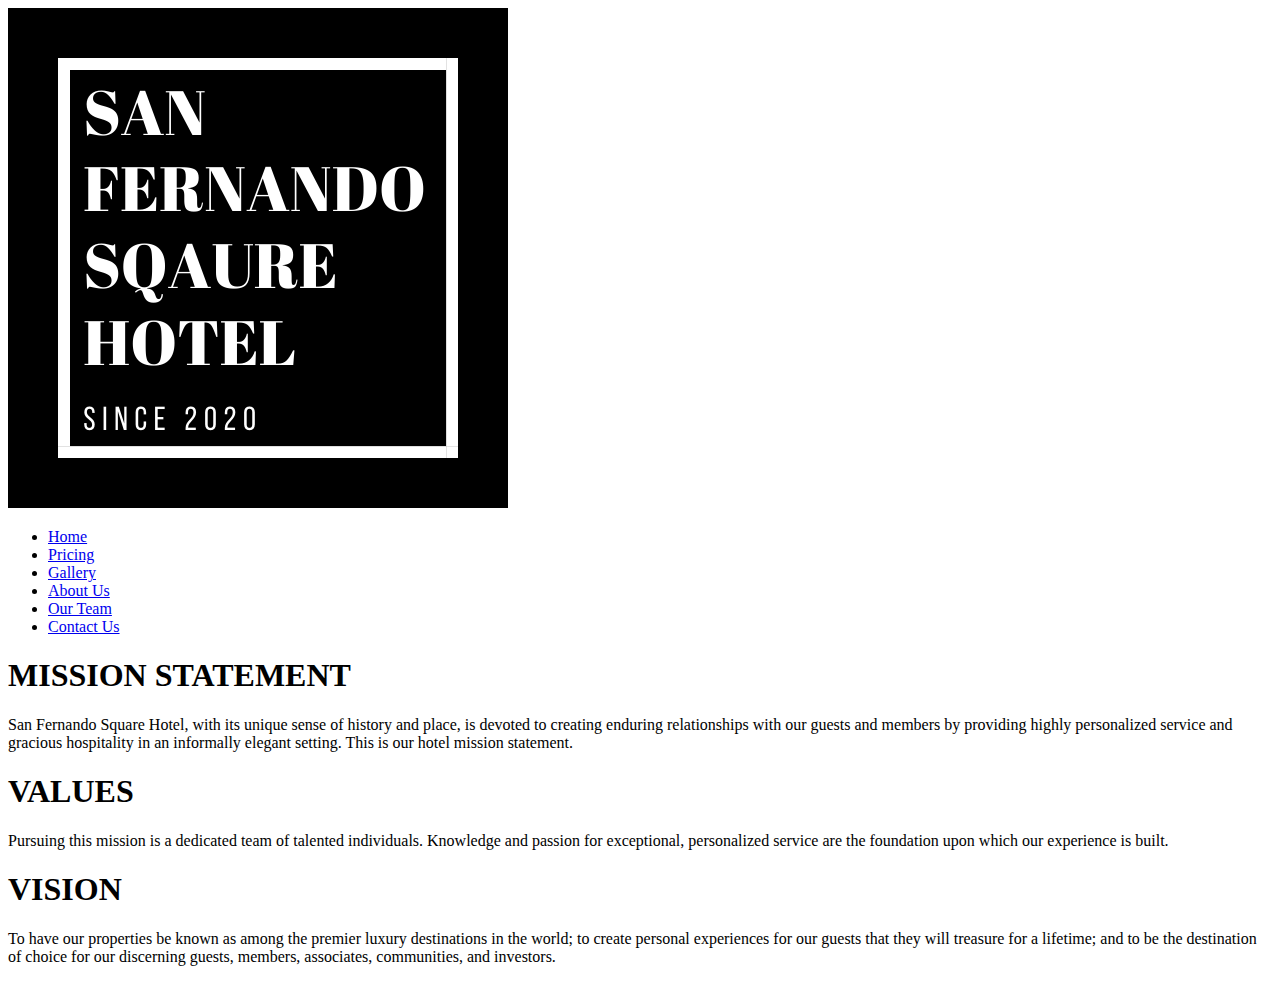
==== about_us.html @ 91a3f424 "Add files via upload" ====
<!-- By Indervir Singh -->
<!DOCTYPE html>
<html>
<head>
	<title>SAN FERNANDO SQUARE HOTEL</title>
	<link rel="stylesheet" type="text/css" href="styles.css">
</head>
<body>
	<header>

		<div class = "main">
			<div class = "logo">
				<img src="logo.jpeg">
			</div>


			<ul>
				<li><a href="index.html">Home</a></li>
				<li><a href="#">Pricing</a></li>
				<li><a href="#">Gallery</a></li>
				<li class = "active"><a href="about_us.html">About Us</a></li>
				<li><a href = "our_team.html">Our Team</a></li>
				<li><a href="contact_us.html">Contact Us</a></li> 

			</ul>
		</div>

		<div class="about-title">
			<h1>MISSION STATEMENT</h1>
			<p>San Fernando Square Hotel, with its unique sense of history and place, is devoted to creating enduring relationships with our guests and members by providing highly personalized service and gracious hospitality in an informally elegant setting. This is our hotel mission statement.</p>
		</div>
		<div class="about-value">
			<h1>VALUES</h1>
			<p>Pursuing this mission is a dedicated team of talented individuals. Knowledge and passion for exceptional, personalized service are the foundation upon which our experience is built.</p>
		</div>
		<div class="about-motto">
			<h1>VISION</h1>
			<p >To have our properties be known as among the premier luxury destinations in the world; to create personal experiences for our guests that they will treasure for a lifetime; and to be the destination of choice for our discerning guests, members, associates, communities, and investors.</p>
		</div>


	</header>
</body>
</html>
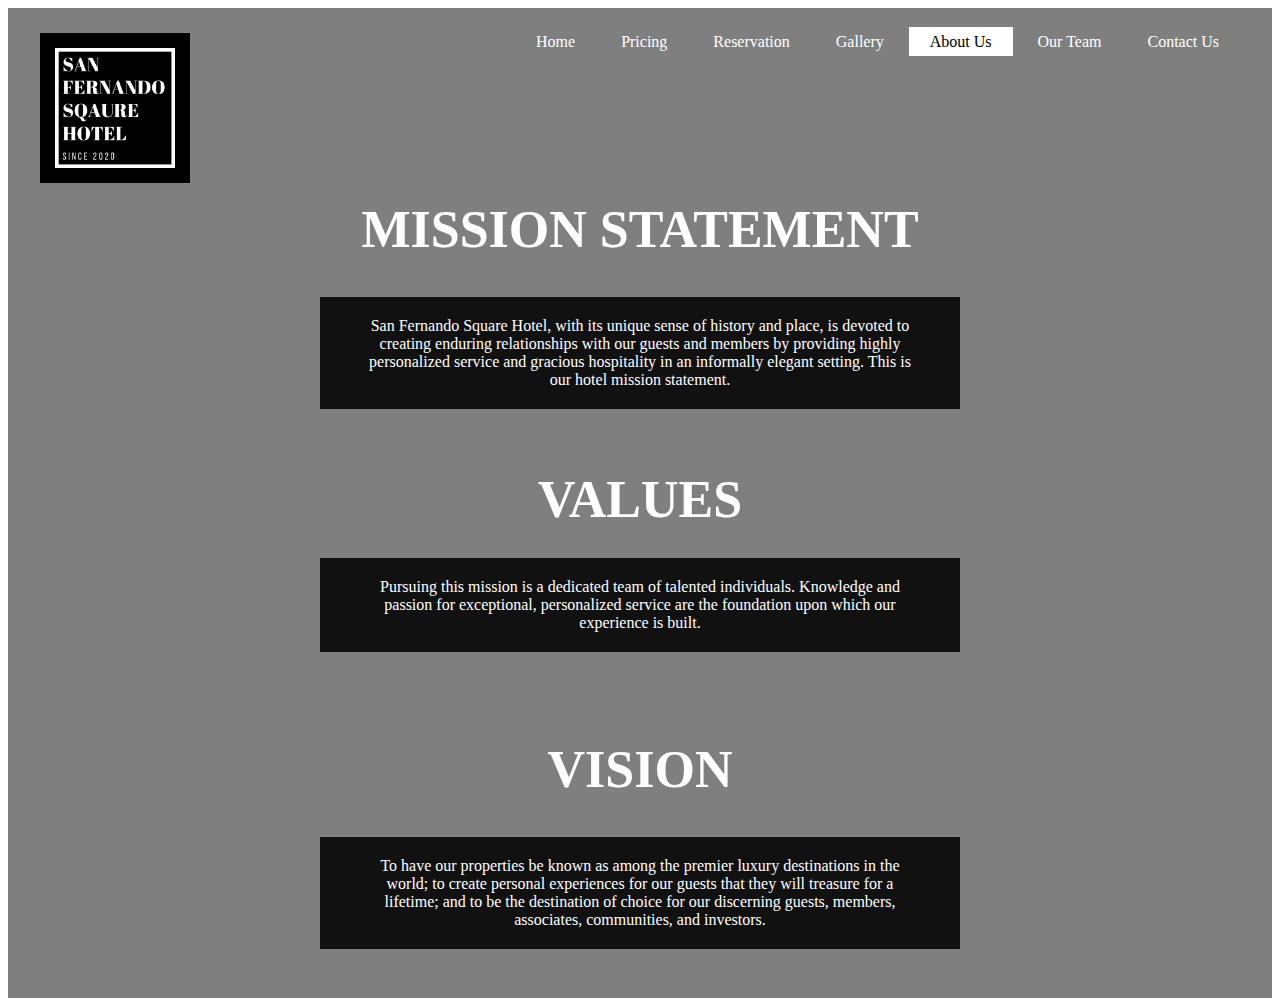
==== commit acdc9c71: "Add files via upload" ====
--- a/about_us.html
+++ b/about_us.html
@@ -17,6 +17,7 @@
 			<ul>
 				<li><a href="index.html">Home</a></li>
 				<li><a href="#">Pricing</a></li>
+				<li><a href="reservation.html">Reservation</a></li>
 				<li><a href="#">Gallery</a></li>
 				<li class = "active"><a href="about_us.html">About Us</a></li>
 				<li><a href = "our_team.html">Our Team</a></li>
--- a/styles.css
+++ b/styles.css
@@ -0,0 +1,263 @@
+<!-- By Indervir Singh -->
+*{
+	margin: 0;
+	padding: 0;
+	font-family: Century Gotchic;
+}
+
+header{
+	background-image: linear-gradient(rgba(0,0,0,0.5),rgba(0,0,0,0.5)), url(wallpaper_main.jpeg);
+	height: 110vh;
+	background-size: auto;
+	background-position: center;
+}
+
+ul{
+	float:right;
+	list-style-type: none;
+	margin-top: 25px;
+	
+}
+
+ul li{
+	display: inline-block;
+}
+
+ul li a{
+	text-decoration: none;
+	color: #fff;
+	padding: 5px 20px;
+	border: 1px solid transparent;
+	transition: 0.4s ease;
+
+}
+
+ul li.active a{
+	background-color: #fff;
+	color: #000;
+}
+
+ul li a:hover{
+	background-color: #fff;
+	color: #000;
+}
+
+.logo img{
+	float: left;
+	width: 150px;
+	height: auto;
+	margin-top: 25px;
+}
+
+.main{
+	max-width: 1200px;
+	margin: auto;
+}
+
+
+
+
+.title h1{
+	color: #fff;
+	font-size: 70px;
+	position: absolute;
+	top: 30%;
+	left: 50%;
+	transform: translate(-50%,50%);
+
+}
+
+
+.contact-section h1{
+	color: #fff;
+	font-size: 52px;
+	position: absolute;
+	top: 15%;
+	left: 50%;
+	transform: translate(-50%,50%);
+}
+
+.contact-form {
+	max-width: 1500px;
+	position: absolute;
+	top:  15%;
+	left: 50%;
+	transform: translate(-50%,50%);
+	
+}
+
+.contact-form-text{
+	display: block;
+	width: 100%;
+	box-sizing : border-box;
+	margin: 16px 0;
+	border: 0 transparent;
+	background:  #111;
+	padding: 20px 40px;
+	outline: none;
+	color: #fff;
+	transition: 0.5s;
+	text-align: center;
+
+}
+
+.contact-form-text:hover{
+	box-shadow: 0 0 10px 4px #fff;
+
+}
+
+textarea.contact-form-text{
+	resize: none;
+	height: 70 px;
+
+}
+
+.contact-form-btn{
+	
+	position: absolute;
+	top:  98%;
+	left: 50%;
+	transform: translate(-50%,50%);
+	background: #008000;
+	color: #fff;
+	padding: 12px 20px;
+	border: 0;
+	border-radius: 20px;
+	
+	cursor: pointer;
+	transition: 0.5s;
+
+} 
+
+.contact-form-btn: hover{
+	background: #fff;
+}
+
+
+
+.about-title h1{
+	color: #fff;
+	font-size: 52px;
+	position: absolute;
+	top: 15%;
+	left: 50%;
+	transform: translate(-50%,50%);
+}
+.about-value h1{
+	color: #fff;
+	font-size: 52px;
+	position: absolute;
+	top: 45%;
+	left: 50%;
+	transform: translate(-50%,50%);
+}
+.about-motto h1{
+	color: #fff;
+	font-size: 52px;
+	position: absolute;
+	top: 75%;
+	left: 50%;
+	transform: translate(-50%,50%);
+}
+
+.about-title p{
+	box-sizing : border-box;
+	margin: 16px 0;
+	border: 0 transparent;
+	background:  #111;
+	padding: 20px 40px;
+	outline: none;
+	color: #fff;
+	text-align: center;
+	position: absolute;
+	top: 25%;
+	left: 50%;
+	transform: translate(-50%,50%);
+}
+
+.about-value p{
+	box-sizing : border-box;
+	margin: 16px 0;
+	border: 0 transparent;
+	background:  #111;
+	padding: 20px 40px;
+	outline: none;
+	color: #fff;
+	text-align: center;
+	position: absolute;
+	top: 55%;
+	left: 50%;
+	transform: translate(-50%,50%);
+}
+.about-motto p{
+	box-sizing : border-box;
+	margin: 16px 0;
+	border: 0 transparent;
+	background:  #111;
+	padding: 20px 40px;
+	outline: none;
+	color: #fff;
+	text-align: center;
+	position: absolute;
+	top: 85%;
+	left: 50%;
+	transform: translate(-50%,50%);
+}
+.wrapper{
+	color: #fff;
+
+
+}
+
+.wrapper h1{
+	font-size: 52px;
+	margin-bottom: 60px;
+	text-align: center;
+	position: absolute;
+	top: 15%;
+	left: 50%;
+	transform: translate(-50%,50%);
+}
+
+.team{
+	
+	display: flex;
+	position: absolute;
+	max-width: 1200px;
+	top: 25%;
+	left: 50%;
+	transform: translate(-50%,50%);
+	text-align: center;
+}
+
+.team .team_member{
+	background: #000;
+	margin: 5px;
+	margin-bottom: 50px;
+	width: 300px;
+	padding: 20px;
+	line-height: 20px;
+	position:relative;
+	transition: 0.5s;
+} 
+.team .team_member:hover{
+	box-shadow: 0 0 10px 4px #fff;
+}
+
+.team .team_member h3{
+	margin-top: 50px;
+}
+
+.team .team_member .team_img {
+	width: 100px;
+	height: 100px
+	border-radius: 50px;
+}
+
+.team .team_member .team_img img{
+	witdth:100px;
+	height: 100px;
+}
+
+
+
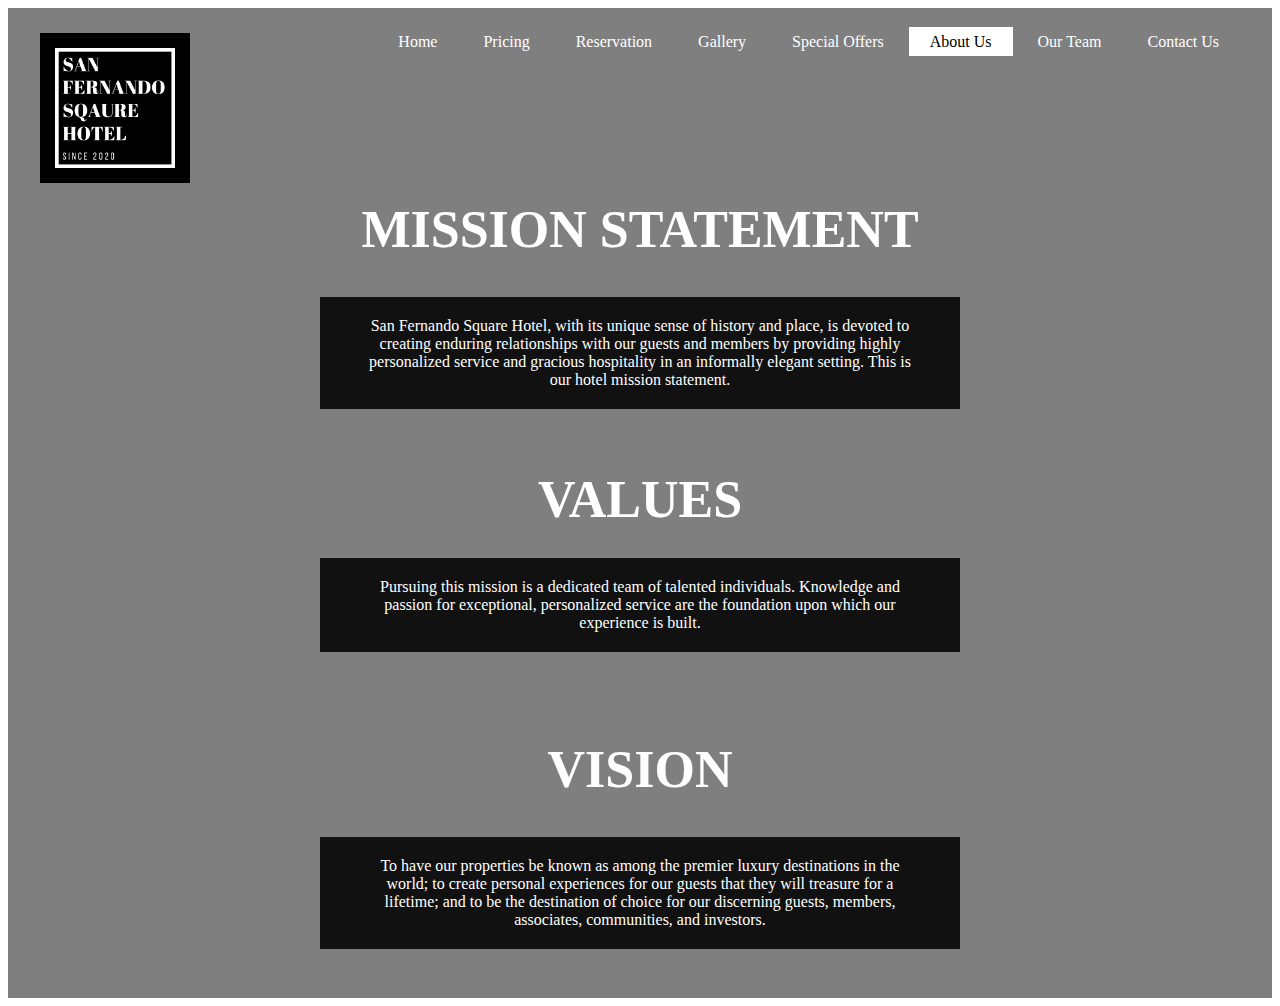
==== commit 981f8b86: "Add files via upload" ====
--- a/about_us.html
+++ b/about_us.html
@@ -16,12 +16,13 @@
 
 			<ul>
 				<li><a href="index.html">Home</a></li>
-				<li><a href="#">Pricing</a></li>
+				<li><a href="price_calculation.html">Pricing</a></li>
 				<li><a href="reservation.html">Reservation</a></li>
-				<li><a href="#">Gallery</a></li>
-				<li class = "active"><a href="about_us.html">About Us</a></li>
+				<li><a href="gallery.html">Gallery</a></li>
+				<li><a href="special_offers.html">Special Offers</a></li>
+				<li class="active"><a href="about_us.html">About Us</a></li>
 				<li><a href = "our_team.html">Our Team</a></li>
-				<li><a href="contact_us.html">Contact Us</a></li> 
+				<li><a href="contact_us.html">Contact Us</a></li>
 
 			</ul>
 		</div>
